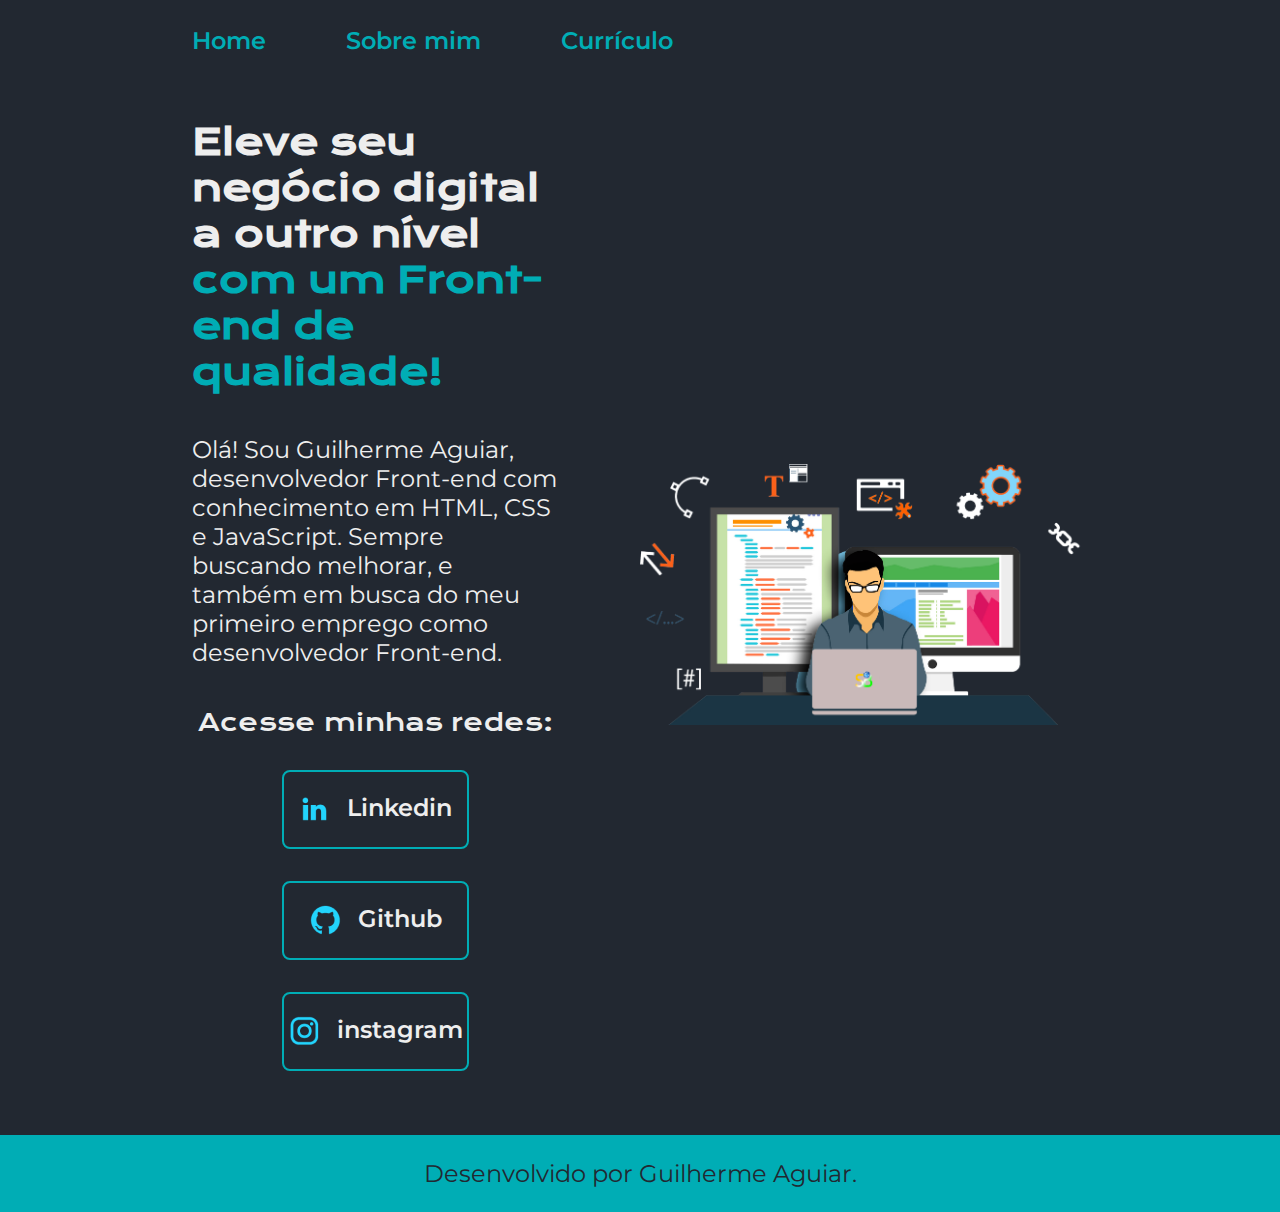
==== index.html @ 1cfdab51 "Add files via upload" ====
<!DOCTYPE html>
<html lang="pt-br">

<head>
  <meta charset="UTF-8">
  <meta http-equiv="X-UA-Compatible" content="IE=edge">
  <meta name="viewport" content="width=device-width, initial-scale=1.0">
  <title>Portfólio</title>
  <link rel="stylesheet" href="/styles/style.css">
</head>

<body>
  <header class="cabecalho">
    <nav class="cabecalho__menu">
      <a class="cabecalho__menu__link" href="index.html">Home</a>
      <a class="cabecalho__menu__link" href="about.html">Sobre mim</a>
      <a class="cabecalho__menu__link" href="curriculo.html">Currículo</a>
    </nav>
  </header>
  <main class="apresentacao">
    <section class="apresentacao__conteudo">
      <h1 class="apresentacao__conteudo__titulo">Eleve seu negócio digital a outro nível <strong class="titulo-destaque">com um Front-end de qualidade!</strong></h1>
      <p class="apresentacao__conteudo__texto">Olá! Sou Guilherme Aguiar, desenvolvedor Front-end com conhecimento em HTML, CSS e JavaScript. Sempre buscando melhorar, e também em busca do meu primeiro emprego como desenvolvedor Front-end. </p>
      <div class="apresentacao__links">
        <h2 class="apresentacao__links__subtitulo">Acesse minhas redes:</h2>
        <a class="apresentacao__links__navegacao" href="https://www.linkedin.com/in/guilherme-aguiar-128960231/"> <img src="./assets/linkedin.png"> Linkedin
          <a class="apresentacao__links__navegacao" href="https://github.com/guiaguiardev"> <img src="./assets/github.png"> Github
            <a class="apresentacao__links__navegacao" href="https://www.instagram.com/guiiaguuiar_/"> <img src="./assets/instagram.png"> instagram
            </a>
      </div>
    </section>
    <img class="apresentacao__imagem" src="./assets/imagem2.png" alt="Guilherme Aguiar">
  </main>
  <footer class="rodape">
    <p>Desenvolvido por Guilherme Aguiar.</p>
  </footer>
</body>

</html>
---- styles/style.css ----
@import url("https://fonts.googleapis.com/css2?family=Krona+One&family=Montserrat:wght@400;600&display=swap");

:root {
  --cor-primaria: #222831;
  --cor-secundaria: #eeeeee;
  --cor-terciaria: #00adb5;
  --cor-hover: #393e46;

  --fonte--primaria: "Krona One", sans-serif;
  --fonte-secundaria: "Montserrat", sans-serif;
}

* {
  margin: 0;
  padding: 0;
}

body {
  /* height: 100vh;  */
  box-sizing: border-box;
  background-color: var(--cor-primaria);
  color: var(--cor-secundaria);
}

.cabecalho {
  padding: 2% 0% 0% 15%;
}

.cabecalho__menu {
  display: flex;
  gap: 80px;
}

.cabecalho__menu__link {
  font-family: var(--fonte-secundaria);
  font-size: 1.5rem;
  font-weight: 600;
  color: var(--cor-terciaria);
  text-decoration: none;
}

.apresentacao {
  padding: 5% 15%;
  display: flex;
  align-items: center;
  justify-content: space-between;
  gap: 82px;
}

.apresentacao__conteudo {
  width: 50%;
  display: flex;
  flex-direction: column;
  gap: 40px;
}

.apresentacao__conteudo__titulo {
  font-size: 2.25rem;
  font-family: var(--fonte--primaria);
}

.titulo-destaque {
  color: var(--cor-terciaria);
}

.apresentacao__conteudo__texto {
  font-size: 1.5rem;
  font-family: var(--fonte-secundaria);
}

.apresentacao__links__subtitulo {
  font-family: var(--fonte--primaria);
  font-weight: 400;
  font-size: 1.5rem;
}

.apresentacao__links {
  display: flex;
  flex-direction: column;
  justify-content: space-between;
  align-items: center;
  gap: 32px;
}

.apresentacao__links__navegacao {
  display: flex;
  justify-content: center;
  gap: 16px;
  border: 2px solid var(--cor-terciaria);
  width: 50%;
  text-align: center;
  border-radius: 8px;
  font-size: 1.5rem;
  font-weight: 600;
  padding: 21.5px 0;
  text-decoration: none;
  color: var(--cor-secundaria);
  font-family: var(--fonte-secundaria);
}

.apresentacao__links__link:hover {
  background-color: var(--cor-hover);
}

.apresentacao__imagem {
  width: 50%;
}

.rodape {
  padding: 24px;
  color: var(--cor-primaria);
  background-color: var(--cor-terciaria);
  text-align: center;
  font-family: var(--fonte-secundaria);
  font-size: 1.5rem;
  font-weight: 400;
}

.apresentacao__conteudo__texto a {
  text-decoration: none;
  color: var(--cor-terciaria);
}

@media (max-width: 1200px) {
  .cabecalho {
    padding: 10%;
  }

  .cabecalho__menu {
    justify-content: center;
  }

  .apresentacao {
    flex-direction: column-reverse;
    padding: 5%;
  }

  .apresentacao__conteudo {
    width: auto;
  }
}
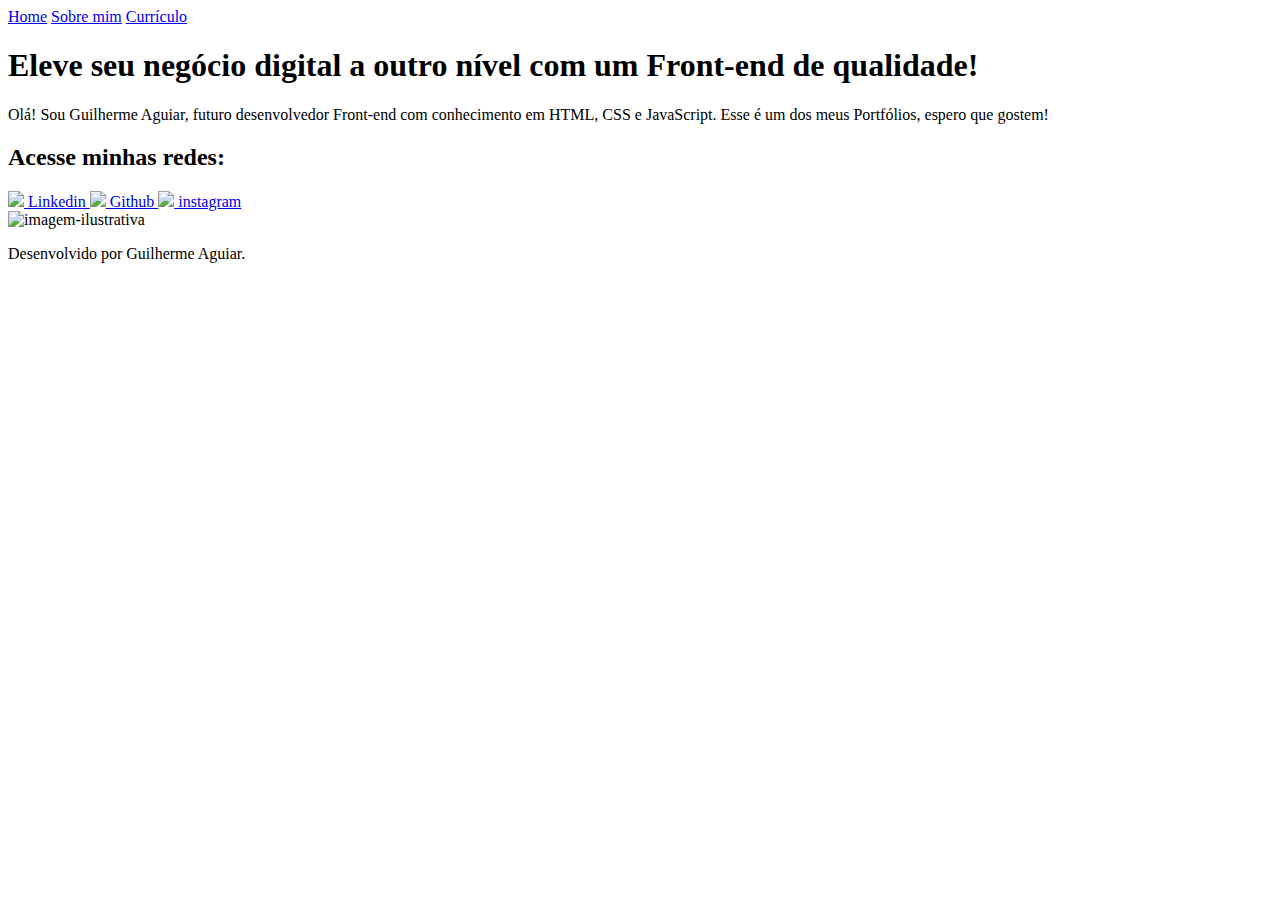
==== commit 3fc0ceb4: "Atualização" ====
--- a/index.html
+++ b/index.html
@@ -6,7 +6,7 @@
   <meta http-equiv="X-UA-Compatible" content="IE=edge">
   <meta name="viewport" content="width=device-width, initial-scale=1.0">
   <title>Portfólio</title>
-  <link rel="stylesheet" href="/styles/style.css">
+  <link rel="stylesheet" href="./style.css">
 </head>
 
 <body>
@@ -20,20 +20,20 @@
   <main class="apresentacao">
     <section class="apresentacao__conteudo">
       <h1 class="apresentacao__conteudo__titulo">Eleve seu negócio digital a outro nível <strong class="titulo-destaque">com um Front-end de qualidade!</strong></h1>
-      <p class="apresentacao__conteudo__texto">Olá! Sou Guilherme Aguiar, desenvolvedor Front-end com conhecimento em HTML, CSS e JavaScript. Sempre buscando melhorar, e também em busca do meu primeiro emprego como desenvolvedor Front-end. </p>
+      <p class="apresentacao__conteudo__texto">Olá! Sou Guilherme Aguiar, futuro desenvolvedor Front-end com conhecimento em HTML, CSS e JavaScript. Esse é um dos meus Portfólios, espero que gostem! </p>
       <div class="apresentacao__links">
         <h2 class="apresentacao__links__subtitulo">Acesse minhas redes:</h2>
-        <a class="apresentacao__links__navegacao" href="https://www.linkedin.com/in/guilherme-aguiar-128960231/"> <img src="./assets/linkedin.png"> Linkedin
-          <a class="apresentacao__links__navegacao" href="https://github.com/guiaguiardev"> <img src="./assets/github.png"> Github
-            <a class="apresentacao__links__navegacao" href="https://www.instagram.com/guiiaguuiar_/"> <img src="./assets/instagram.png"> instagram
+        <a class="apresentacao__links__navegacao" href="https://www.linkedin.com/in/guilherme-aguiar-128960231/"> <img src="./img/linkedin.png"> Linkedin
+          <a class="apresentacao__links__navegacao" href="https://github.com/guiaguiardev"> <img src="./img/github.png"> Github
+            <a class="apresentacao__links__navegacao" href="https://www.instagram.com/guiiaguuiar_/"> <img src="./img/instagram.png"> instagram
             </a>
       </div>
     </section>
-    <img class="apresentacao__imagem" src="./assets/imagem2.png" alt="Guilherme Aguiar">
+    <img class="apresentacao__imagem" src="./img/developer-activity-animate.svg" alt="imagem-ilustrativa">
   </main>
   <footer class="rodape">
     <p>Desenvolvido por Guilherme Aguiar.</p>
   </footer>
 </body>
 
-</html>+</html>
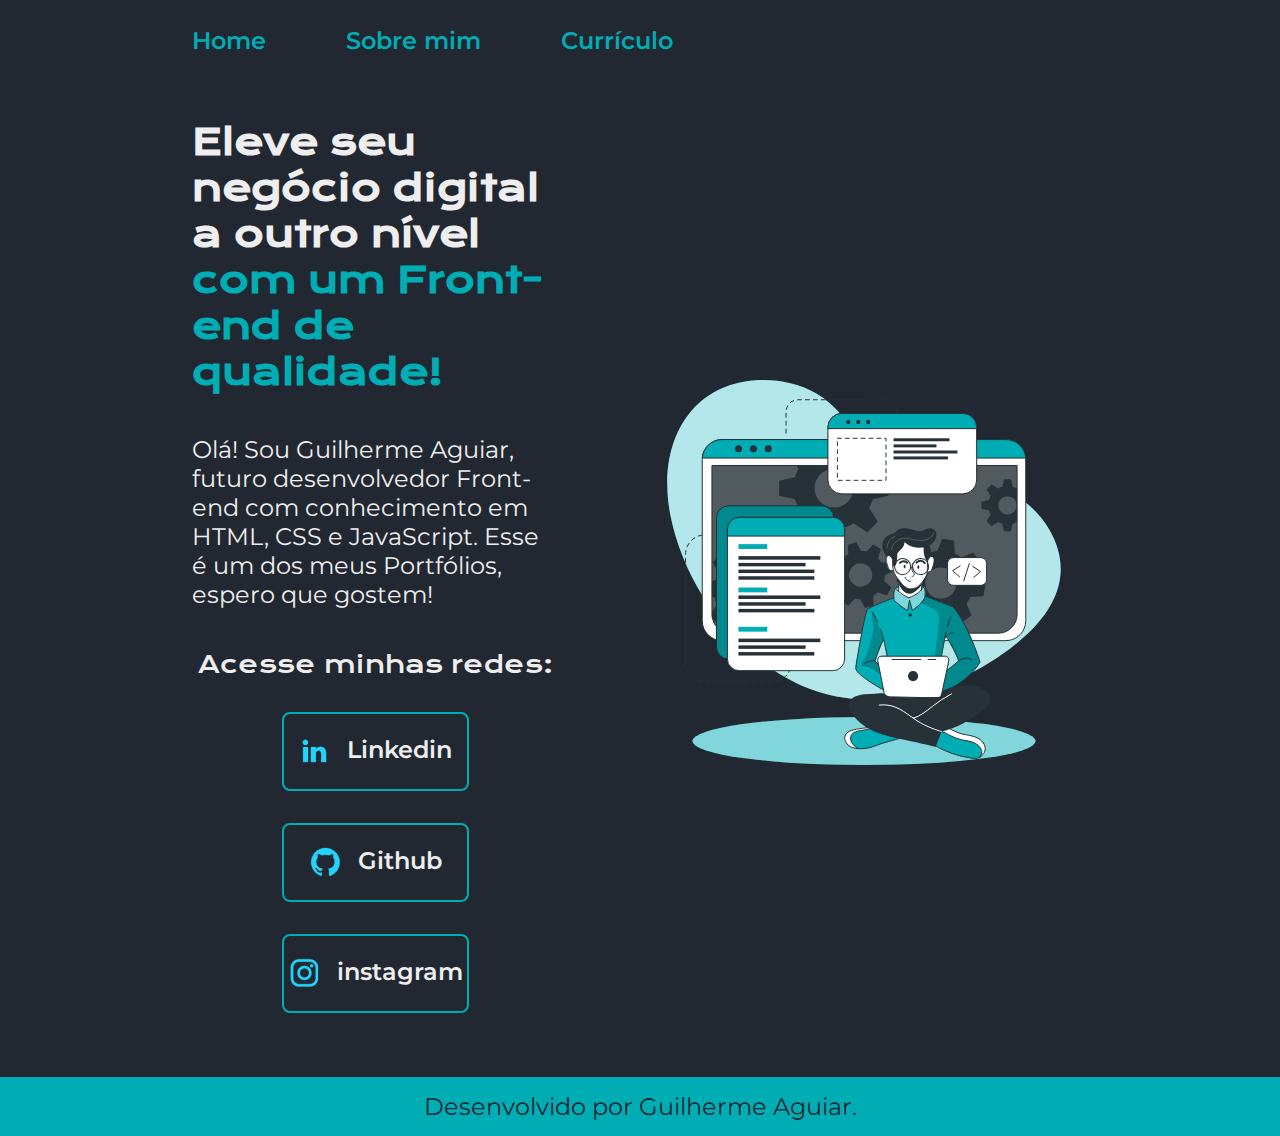
==== commit 2eef479f: "Atualização do Portfólio" ====
--- a/index.html
+++ b/index.html
@@ -36,4 +36,4 @@
   </footer>
 </body>
 
-</html>
+</html>--- a/style.css
+++ b/style.css
@@ -0,0 +1,147 @@
+@import url("https://fonts.googleapis.com/css2?family=Krona+One&family=Montserrat:wght@400;600&display=swap");
+
+:root {
+  --cor-primaria: #222831;
+  --cor-secundaria: #eeeeee;
+  --cor-terciaria: #00adb5;
+  --cor-hover: #393e46;
+
+  --fonte--primaria: "Krona One", sans-serif;
+  --fonte-secundaria: "Montserrat", sans-serif;
+}
+
+* {
+  margin: 0;
+  padding: 0;
+}
+
+body {
+  /* height: 100vh;  */
+  box-sizing: border-box;
+  background-color: var(--cor-primaria);
+  color: var(--cor-secundaria);
+}
+
+.cabecalho {
+  padding: 2% 0% 0% 15%;
+}
+
+.cabecalho__menu {
+  display: flex;
+  gap: 80px;
+}
+
+.cabecalho__menu__link {
+  font-family: var(--fonte-secundaria);
+  font-size: 1.5rem;
+  font-weight: 600;
+  color: var(--cor-terciaria);
+  text-decoration: none;
+}
+
+.apresentacao {
+  padding: 5% 15%;
+  display: flex;
+  align-items: center;
+  justify-content: space-between;
+  gap: 82px;
+}
+
+.apresentacao__conteudo {
+  width: 50%;
+  display: flex;
+  flex-direction: column;
+  gap: 40px;
+}
+
+.apresentacao__conteudo__titulo {
+  font-size: 2.25rem;
+  font-family: var(--fonte--primaria);
+}
+
+.titulo-destaque {
+  color: var(--cor-terciaria);
+}
+
+.apresentacao__conteudo__texto {
+  font-size: 1.5rem;
+  font-family: var(--fonte-secundaria);
+}
+
+.apresentacao__links__subtitulo {
+  font-family: var(--fonte--primaria);
+  font-weight: 400;
+  font-size: 1.5rem;
+}
+
+.apresentacao__links {
+  display: flex;
+  flex-direction: column;
+  justify-content: space-between;
+  align-items: center;
+  gap: 32px;
+}
+
+.apresentacao__links__navegacao {
+  display: flex;
+  justify-content: center;
+  gap: 16px;
+  border: 2px solid var(--cor-terciaria);
+  width: 50%;
+  text-align: center;
+  border-radius: 8px;
+  font-size: 1.5rem;
+  font-weight: 600;
+  padding: 21.5px 0;
+  text-decoration: none;
+  color: var(--cor-secundaria);
+  font-family: var(--fonte-secundaria);
+}
+
+.apresentacao__links__link:hover {
+  background-color: var(--cor-hover);
+}
+
+.apresentacao__imagem {
+  max-width: 50%;
+}
+
+.apresentacao__imagem-eu{
+  max-width: 40%;
+  border: solid var(--cor-terciaria);
+  border-radius: 10px; 
+}
+
+.rodape {
+  padding: 15px;
+  color: var(--cor-primaria);
+  background-color: var(--cor-terciaria);
+  text-align: center;
+  font-family: var(--fonte-secundaria);
+  font-size: 1.5rem;
+  font-weight: 400;
+}
+
+.apresentacao__conteudo__texto a {
+  text-decoration: none;
+  color: var(--cor-terciaria);
+}
+
+@media (max-width: 1200px) {
+  .cabecalho {
+    padding: 10%;
+  }
+
+  .cabecalho__menu {
+    justify-content: center;
+  }
+
+  .apresentacao {
+    flex-direction: column-reverse;
+    padding: 5%;
+  }
+
+  .apresentacao__conteudo {
+    width: auto;
+  }
+}